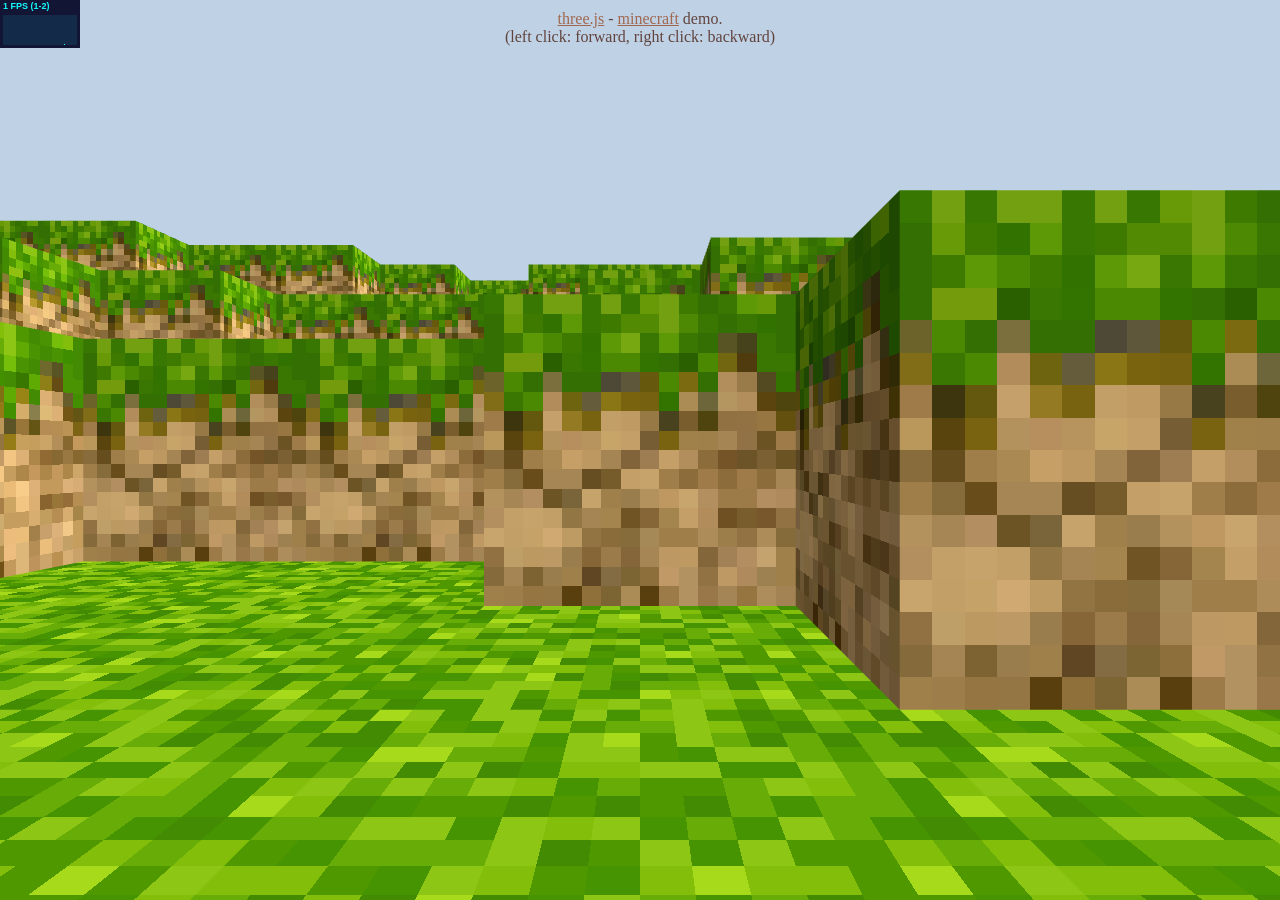
==== index.html @ 8b2aece0 "Minecraft v1" ====
<!DOCTYPE html>
<html lang="es">
<head>
    <title>three.js webgl - geometry - minecraft</title>
    <meta charset="utf-8">
    <meta name="viewport" content="width=device-width, user-scalable=no, minimum-scale=1.0, maximum-scale=1.0">
    <link type="text/css" rel="stylesheet" href="./assets/css/main.css">
    <link type="text/css" rel="stylesheet" href="./assets/css/style.css">
</head>
<body>

    <div id="container"></div>
    <div id="info">
        <a href="https://threejs.org" target="_blank" rel="noopener">three.js</a> - 
        <a href="http://www.minecraft.net/" target="_blank" rel="noopener">minecraft</a> demo.
        <br />(left click: forward, right click: backward)
    </div>

    <script type="importmap">
        {
            "imports": {
                "three": "./assets/build/three.module.js",
                "three/addons/": "./assets/jsm/"
            }
        }
    </script>

    <script type="module" src="./assets/js/main.js"></script>
</body>
</html>
---- assets/css/style.css ----
body {
    background-color: #bfd1e5;
    color: #61443e;
    margin: 0;
    overflow: hidden; /* Evita scrolls innecesarios en juegos */
}

a {
    color: #a06851;
}

#info {
    position: absolute;
    top: 10px;
    width: 100%;
    text-align: center;
    z-index: 100;
    display: block;
}
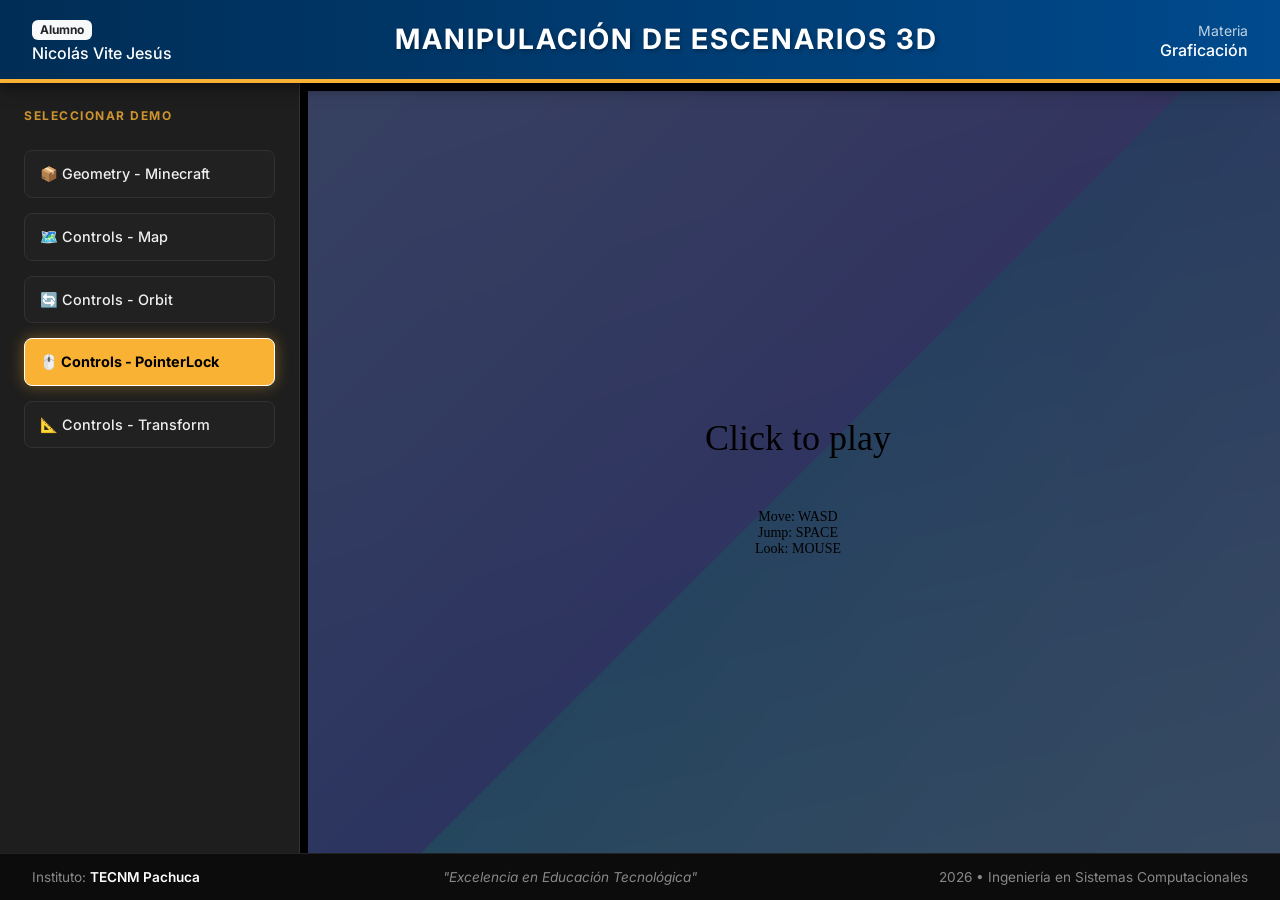
==== commit bc5ebd49: "Proyecto finalizado" ====
--- a/index.html
+++ b/index.html
@@ -1,30 +1,201 @@
 <!DOCTYPE html>
 <html lang="es">
 <head>
-    <title>three.js webgl - geometry - minecraft</title>
-    <meta charset="utf-8">
-    <meta name="viewport" content="width=device-width, user-scalable=no, minimum-scale=1.0, maximum-scale=1.0">
-    <link type="text/css" rel="stylesheet" href="./assets/css/main.css">
-    <link type="text/css" rel="stylesheet" href="./assets/css/style.css">
+    <meta charset="UTF-8">
+    <meta name="viewport" content="width=device-width, initial-scale=1.0">
+    <title>Graficación - Nicolás Vite Jesús</title>
+    
+    <link href="https://cdn.jsdelivr.net/npm/bootstrap@5.3.0/dist/css/bootstrap.min.css" rel="stylesheet">
+    <link href="https://fonts.googleapis.com/css2?family=Inter:wght@300;400;600;700&display=swap" rel="stylesheet">
+    
+    <style>
+        :root {
+            --azul-tec: #002d55;
+            --dorado-tec: #f9b233;
+            --bg-dark: #121212;
+            --sidebar-bg: #1e1e1e;
+        }
+
+        body { 
+            font-family: 'Inter', sans-serif;
+            background-color: var(--bg-dark);
+            color: white;
+            height: 100vh;
+            display: flex;
+            flex-direction: column;
+            overflow: hidden;
+        }
+
+        /* --- HEADER ESTILO PROFESIONAL --- */
+        header {
+            background: linear-gradient(90deg, var(--azul-tec) 0%, #004a8d 100%);
+            padding: 1rem 2rem;
+            border-bottom: 4px solid var(--dorado-tec);
+            box-shadow: 0 4px 15px rgba(0,0,0,0.5);
+            z-index: 10;
+        }
+
+        .header-title {
+            text-transform: uppercase;
+            letter-spacing: 2px;
+            font-weight: 700;
+            text-shadow: 2px 2px 4px rgba(0,0,0,0.3);
+        }
+
+        /* --- SIDEBAR ESTILO UIVERSE --- */
+        #sidebar { 
+            width: 300px; 
+            background-color: var(--sidebar-bg);
+            padding: 1.5rem;
+            border-right: 1px solid #333;
+            display: flex;
+            flex-direction: column;
+            gap: 15px;
+        }
+
+        .section-label {
+            color: var(--dorado-tec);
+            font-size: 0.75rem;
+            font-weight: 700;
+            letter-spacing: 1.5px;
+            margin-bottom: 10px;
+            opacity: 0.8;
+        }
+
+        /* Botón estilo Uiverse "Dark Card" */
+        .btn-ui {
+            background: #212121;
+            color: #efefef;
+            padding: 12px 15px;
+            border-radius: 8px;
+            border: 1px solid #323232;
+            cursor: pointer;
+            transition: all 0.3s ease;
+            text-align: left;
+            position: relative;
+            overflow: hidden;
+            font-size: 0.9rem;
+            font-weight: 500;
+        }
+
+        .btn-ui:hover {
+            background: #252525;
+            border-color: var(--dorado-tec);
+            transform: translateX(5px);
+            color: white;
+        }
+
+        .btn-ui.active {
+            background: var(--dorado-tec);
+            color: #000;
+            border-color: white;
+            font-weight: 700;
+            box-shadow: 0 0 15px rgba(249, 178, 51, 0.4);
+        }
+
+        .btn-ui.active:hover {
+            transform: none;
+            color: #000;
+        }
+
+        /* --- CONTENEDOR PRINCIPAL --- */
+        #main-content {
+            display: flex;
+            flex: 1;
+            overflow: hidden;
+        }
+
+        iframe {
+            flex: 1;
+            background-color: #000;
+            border: none;
+        }
+
+        /* --- FOOTER --- */
+        footer {
+            background-color: #0c0c0c;
+            padding: 0.8rem 2rem;
+            font-size: 0.85rem;
+            border-top: 1px solid #222;
+            color: #888;
+        }
+
+        .tec-brand { color: white; font-weight: 600; }
+    </style>
 </head>
 <body>
 
-    <div id="container"></div>
-    <div id="info">
-        <a href="https://threejs.org" target="_blank" rel="noopener">three.js</a> - 
-        <a href="http://www.minecraft.net/" target="_blank" rel="noopener">minecraft</a> demo.
-        <br />(left click: forward, right click: backward)
+    <header class="d-flex justify-content-between align-items-center">
+        <div class="user-info">
+            <span class="badge bg-light text-dark mb-1">Alumno</span>
+            <div class="h6 mb-0">Nicolás Vite Jesús</div>
+        </div>
+        
+        <div class="header-title h3 mb-0 text-center">Manipulación de Escenarios 3D</div>
+        
+        <div class="text-end">
+            <div class="small opacity-75">Materia</div>
+            <div class="h6 mb-0">Graficación</div>
+        </div>
+    </header>
+
+    <div id="main-content">
+        <nav id="sidebar">
+            <div class="section-label text-uppercase">Seleccionar Demo</div>
+            
+            <button class="btn-ui" onclick="loadWorld('assets/mundos/geometry-minecraft/geometry-minecraft.html', this)">
+                📦 Geometry - Minecraft
+            </button>
+            
+            <button class="btn-ui" onclick="loadWorld('assets/mundos/controls-map/controls-map.html', this)">
+                🗺️ Controls - Map
+            </button>
+            
+            <button class="btn-ui" onclick="loadWorld('assets/mundos/controls-orbit/controls-orbit.html', this)">
+                🔄 Controls - Orbit
+            </button>
+            
+            <button class="btn-ui active" onclick="loadWorld('assets/mundos/controls-pointerlock/controls-pointerlock.html', this)">
+                🖱️ Controls - PointerLock
+            </button>
+            
+            <button class="btn-ui" onclick="loadWorld('assets/mundos/controls-transform/controls-transform.html', this)">
+                📐 Controls - Transform
+            </button>
+        </nav>
+
+        <iframe id="viewer" src="assets/mundos/controls-pointerlock/controls-pointerlock.html"></iframe>
     </div>
 
-    <script type="importmap">
-        {
-            "imports": {
-                "three": "./assets/build/three.module.js",
-                "three/addons/": "./assets/jsm/"
-            }
-        }
+    <footer class="d-flex justify-content-between align-items-center">
+        <div>Instituto: <span class="tec-brand">TECNM Pachuca</span></div>
+        <div class="fst-italic">"Excelencia en Educación Tecnológica"</div>
+        <div>2026 • Ingeniería en Sistemas Computacionales</div>
+    </footer>
+
+    <script src="https://cdn.jsdelivr.net/npm/bootstrap@5.3.0/dist/js/bootstrap.bundle.min.js"></script>
+
+    <script>
+        function loadWorld(url, btn) {
+            const iframe = document.getElementById('viewer');
+            
+            // Efecto de carga simple
+            iframe.style.opacity = '0';
+            
+            setTimeout(() => {
+                iframe.src = url;
+                iframe.style.opacity = '1';
+            }, 150);
+
+            // Actualizar botones
+            document.querySelectorAll('.btn-ui').forEach(b => b.classList.remove('active'));
+            btn.classList.add('active');
+        }
+
+        // Solución para posibles errores de ruta en el iframe
+        document.getElementById('viewer').onload = function() {
+            this.style.opacity = '1';
+        };
     </script>
-
-    <script type="module" src="./assets/js/main.js"></script>
 </body>
 </html>
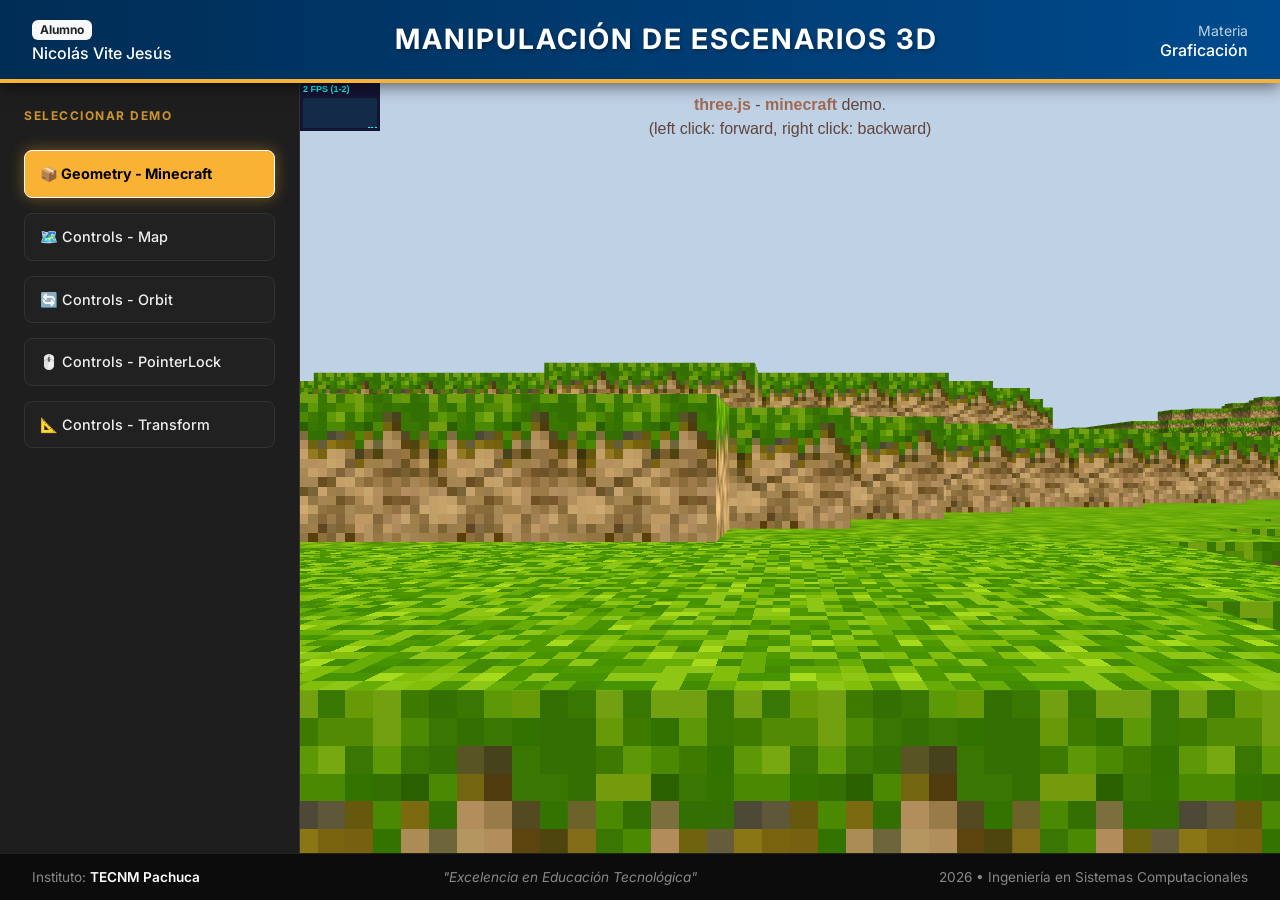
==== commit d5fe27a6: "Readme, Favicon y Arreglo en el orden de las vistas" ====
--- a/index.html
+++ b/index.html
@@ -1,128 +1,17 @@
 <!DOCTYPE html>
 <html lang="es">
+
 <head>
     <meta charset="UTF-8">
     <meta name="viewport" content="width=device-width, initial-scale=1.0">
     <title>Graficación - Nicolás Vite Jesús</title>
-    
+    <link rel="shortcut icon" href="./assets/img/favicon.png" type="image/x-icon">
     <link href="https://cdn.jsdelivr.net/npm/bootstrap@5.3.0/dist/css/bootstrap.min.css" rel="stylesheet">
     <link href="https://fonts.googleapis.com/css2?family=Inter:wght@300;400;600;700&display=swap" rel="stylesheet">
-    
-    <style>
-        :root {
-            --azul-tec: #002d55;
-            --dorado-tec: #f9b233;
-            --bg-dark: #121212;
-            --sidebar-bg: #1e1e1e;
-        }
+    <link rel="stylesheet" href="./assets/css/main.css">
 
-        body { 
-            font-family: 'Inter', sans-serif;
-            background-color: var(--bg-dark);
-            color: white;
-            height: 100vh;
-            display: flex;
-            flex-direction: column;
-            overflow: hidden;
-        }
+</head>
 
-        /* --- HEADER ESTILO PROFESIONAL --- */
-        header {
-            background: linear-gradient(90deg, var(--azul-tec) 0%, #004a8d 100%);
-            padding: 1rem 2rem;
-            border-bottom: 4px solid var(--dorado-tec);
-            box-shadow: 0 4px 15px rgba(0,0,0,0.5);
-            z-index: 10;
-        }
-
-        .header-title {
-            text-transform: uppercase;
-            letter-spacing: 2px;
-            font-weight: 700;
-            text-shadow: 2px 2px 4px rgba(0,0,0,0.3);
-        }
-
-        /* --- SIDEBAR ESTILO UIVERSE --- */
-        #sidebar { 
-            width: 300px; 
-            background-color: var(--sidebar-bg);
-            padding: 1.5rem;
-            border-right: 1px solid #333;
-            display: flex;
-            flex-direction: column;
-            gap: 15px;
-        }
-
-        .section-label {
-            color: var(--dorado-tec);
-            font-size: 0.75rem;
-            font-weight: 700;
-            letter-spacing: 1.5px;
-            margin-bottom: 10px;
-            opacity: 0.8;
-        }
-
-        /* Botón estilo Uiverse "Dark Card" */
-        .btn-ui {
-            background: #212121;
-            color: #efefef;
-            padding: 12px 15px;
-            border-radius: 8px;
-            border: 1px solid #323232;
-            cursor: pointer;
-            transition: all 0.3s ease;
-            text-align: left;
-            position: relative;
-            overflow: hidden;
-            font-size: 0.9rem;
-            font-weight: 500;
-        }
-
-        .btn-ui:hover {
-            background: #252525;
-            border-color: var(--dorado-tec);
-            transform: translateX(5px);
-            color: white;
-        }
-
-        .btn-ui.active {
-            background: var(--dorado-tec);
-            color: #000;
-            border-color: white;
-            font-weight: 700;
-            box-shadow: 0 0 15px rgba(249, 178, 51, 0.4);
-        }
-
-        .btn-ui.active:hover {
-            transform: none;
-            color: #000;
-        }
-
-        /* --- CONTENEDOR PRINCIPAL --- */
-        #main-content {
-            display: flex;
-            flex: 1;
-            overflow: hidden;
-        }
-
-        iframe {
-            flex: 1;
-            background-color: #000;
-            border: none;
-        }
-
-        /* --- FOOTER --- */
-        footer {
-            background-color: #0c0c0c;
-            padding: 0.8rem 2rem;
-            font-size: 0.85rem;
-            border-top: 1px solid #222;
-            color: #888;
-        }
-
-        .tec-brand { color: white; font-weight: 600; }
-    </style>
-</head>
 <body>
 
     <header class="d-flex justify-content-between align-items-center">
@@ -130,9 +19,9 @@
             <span class="badge bg-light text-dark mb-1">Alumno</span>
             <div class="h6 mb-0">Nicolás Vite Jesús</div>
         </div>
-        
+
         <div class="header-title h3 mb-0 text-center">Manipulación de Escenarios 3D</div>
-        
+
         <div class="text-end">
             <div class="small opacity-75">Materia</div>
             <div class="h6 mb-0">Graficación</div>
@@ -142,29 +31,32 @@
     <div id="main-content">
         <nav id="sidebar">
             <div class="section-label text-uppercase">Seleccionar Demo</div>
-            
-            <button class="btn-ui" onclick="loadWorld('assets/mundos/geometry-minecraft/geometry-minecraft.html', this)">
+
+            <button class="btn-ui active"
+                onclick="loadWorld('assets/mundos/geometry-minecraft/geometry-minecraft.html', this)">
                 📦 Geometry - Minecraft
             </button>
-            
+
             <button class="btn-ui" onclick="loadWorld('assets/mundos/controls-map/controls-map.html', this)">
                 🗺️ Controls - Map
             </button>
-            
+
             <button class="btn-ui" onclick="loadWorld('assets/mundos/controls-orbit/controls-orbit.html', this)">
                 🔄 Controls - Orbit
             </button>
-            
-            <button class="btn-ui active" onclick="loadWorld('assets/mundos/controls-pointerlock/controls-pointerlock.html', this)">
+
+            <button class="btn-ui"
+                onclick="loadWorld('assets/mundos/controls-pointerlock/controls-pointerlock.html', this)">
                 🖱️ Controls - PointerLock
             </button>
-            
-            <button class="btn-ui" onclick="loadWorld('assets/mundos/controls-transform/controls-transform.html', this)">
+
+            <button class="btn-ui"
+                onclick="loadWorld('assets/mundos/controls-transform/controls-transform.html', this)">
                 📐 Controls - Transform
             </button>
         </nav>
 
-        <iframe id="viewer" src="assets/mundos/controls-pointerlock/controls-pointerlock.html"></iframe>
+        <iframe id="viewer" src="assets/mundos/geometry-minecraft/geometry-minecraft.html"></iframe>
     </div>
 
     <footer class="d-flex justify-content-between align-items-center">
@@ -174,28 +66,7 @@
     </footer>
 
     <script src="https://cdn.jsdelivr.net/npm/bootstrap@5.3.0/dist/js/bootstrap.bundle.min.js"></script>
+    <script src="./assets/js/main.js"></script>
+</body>
 
-    <script>
-        function loadWorld(url, btn) {
-            const iframe = document.getElementById('viewer');
-            
-            // Efecto de carga simple
-            iframe.style.opacity = '0';
-            
-            setTimeout(() => {
-                iframe.src = url;
-                iframe.style.opacity = '1';
-            }, 150);
-
-            // Actualizar botones
-            document.querySelectorAll('.btn-ui').forEach(b => b.classList.remove('active'));
-            btn.classList.add('active');
-        }
-
-        // Solución para posibles errores de ruta en el iframe
-        document.getElementById('viewer').onload = function() {
-            this.style.opacity = '1';
-        };
-    </script>
-</body>
 </html>
--- a/assets/css/main.css
+++ b/assets/css/main.css
@@ -0,0 +1,115 @@
+:root {
+    --azul-tec: #002d55;
+    --dorado-tec: #f9b233;
+    --bg-dark: #121212;
+    --sidebar-bg: #1e1e1e;
+}
+
+body {
+    font-family: 'Inter', sans-serif;
+    background-color: var(--bg-dark);
+    color: white;
+    height: 100vh;
+    display: flex;
+    flex-direction: column;
+    overflow: hidden;
+}
+
+/* --- HEADER ESTILO PROFESIONAL --- */
+header {
+    background: linear-gradient(90deg, var(--azul-tec) 0%, #004a8d 100%);
+    padding: 1rem 2rem;
+    border-bottom: 4px solid var(--dorado-tec);
+    box-shadow: 0 4px 15px rgba(0, 0, 0, 0.5);
+    z-index: 10;
+}
+
+.header-title {
+    text-transform: uppercase;
+    letter-spacing: 2px;
+    font-weight: 700;
+    text-shadow: 2px 2px 4px rgba(0, 0, 0, 0.3);
+}
+
+/* --- SIDEBAR ESTILO UIVERSE --- */
+#sidebar {
+    width: 300px;
+    background-color: var(--sidebar-bg);
+    padding: 1.5rem;
+    border-right: 1px solid #333;
+    display: flex;
+    flex-direction: column;
+    gap: 15px;
+}
+
+.section-label {
+    color: var(--dorado-tec);
+    font-size: 0.75rem;
+    font-weight: 700;
+    letter-spacing: 1.5px;
+    margin-bottom: 10px;
+    opacity: 0.8;
+}
+
+/* Botón estilo Uiverse "Dark Card" */
+.btn-ui {
+    background: #212121;
+    color: #efefef;
+    padding: 12px 15px;
+    border-radius: 8px;
+    border: 1px solid #323232;
+    cursor: pointer;
+    transition: all 0.3s ease;
+    text-align: left;
+    position: relative;
+    overflow: hidden;
+    font-size: 0.9rem;
+    font-weight: 500;
+}
+
+.btn-ui:hover {
+    background: #252525;
+    border-color: var(--dorado-tec);
+    transform: translateX(5px);
+    color: white;
+}
+
+.btn-ui.active {
+    background: var(--dorado-tec);
+    color: #000;
+    border-color: white;
+    font-weight: 700;
+    box-shadow: 0 0 15px rgba(249, 178, 51, 0.4);
+}
+
+.btn-ui.active:hover {
+    transform: none;
+    color: #000;
+}
+
+/* --- CONTENEDOR PRINCIPAL --- */
+#main-content {
+    display: flex;
+    flex: 1;
+    overflow: hidden;
+}
+
+iframe {
+    flex: 1;
+    background-color: #000;
+    border: none;
+}
+
+/* --- FOOTER --- */
+footer {
+    background-color: #0c0c0c;
+    padding: 0.8rem 2rem;
+    font-size: 0.85rem;
+    border-top: 1px solid #222;
+    color: #888;
+}
+
+.tec-brand {
+    color: white;
+    font-weight: 600;
+}
